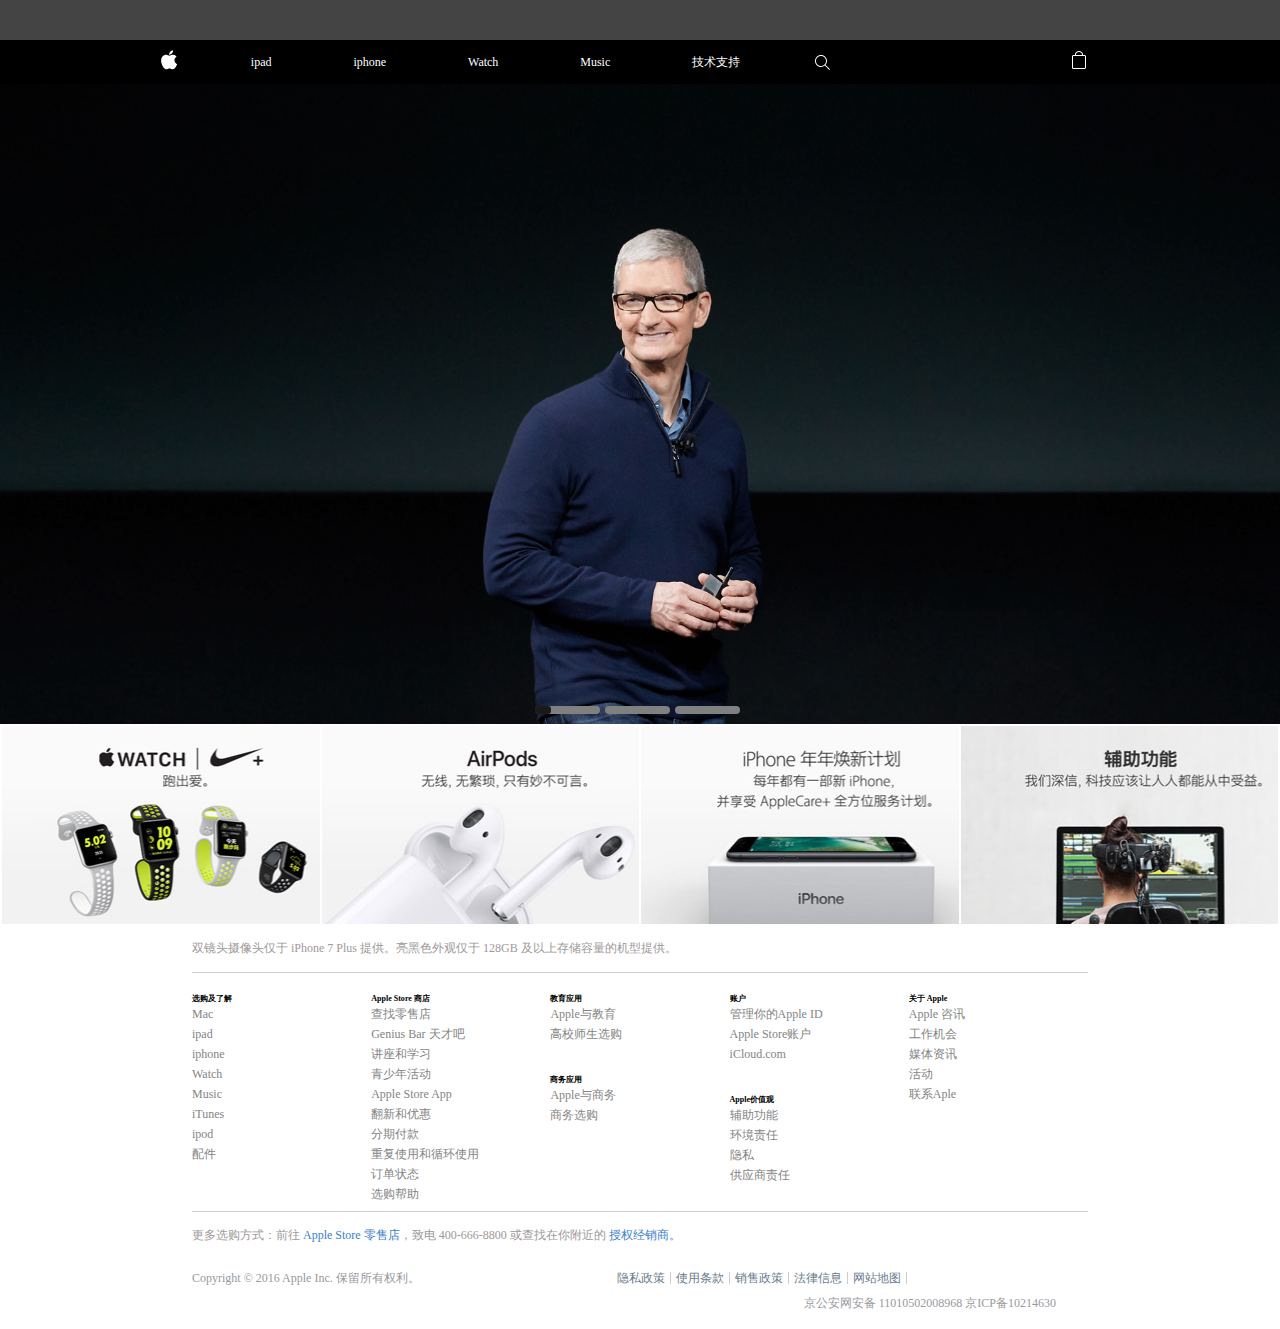
==== apple/index.html @ 45f14651 "fff" ====
<!doctype html>
<html lang="en">
<head>
    <meta charset="UTF-8">
    <meta name="viewport"
          content="width=device-width, user-scalable=no, initial-scale=1.0, maximum-scale=1.0, minimum-scale=1.0">
    <meta http-equiv="X-UA-Compatible" content="ie=edge">
    <title>Document</title>
    <link rel="stylesheet" href="css/less.css">
    <link rel="stylesheet" href="css/mian.css">
    <script src="jquery-3.1.0.js"></script>
    <script src="index.js"></script>
</head>
<body>
    <div class="head"></div>
    <header>
        <ul class="daohang">
            <li><a href=""></a></li>
            <li><a href="">Mac</a></li>
            <li><a href="">ipad</a></li>
            <li><a href="">iphone</a></li>
            <li><a href="">Watch</a></li>
            <li><a href="">Music</a></li>
            <li><a href="">技术支持</a></li>
            <li><a href=""></a></li>
            <li><a href=""></a></li>
        </ul>
    </header>

    <div class="container box">
        <div class="row">
            <div class="banner">
                <div class="imgbox">
                    <a href="" class="col-l-3 col-m-6 col-s-12 img1 img">
                        <!--<h1>Apple 特别活动</br>观看主题演讲。</h1>-->
                        </a>
                    <a href="" class="col-l-3 col-m-6 col-s-12 img2 img">
                        <!--<h1>iPhone</br>7，在此。</h1>-->
                    </a>
                    <a href="" class="col-l-3 col-m-6 col-s-12 img3 img">
                        <!--<h1 style="color:#333333;background: none">MacBook Pro</br>一身才华，一触，即发。</h1>-->
                    </a>
                </div>
                <div class="left">
                <div class="leftbtn">&lt;</div></div>
                <div class="right">
                <div class="rightbtn">&gt;</div></div>
                <div class="con">
                    <div class="active"><div class="progress"></div></div>
                    <div class="active"><div class="progress"></div></div>
                    <div class="active"><div class="progress"></div></div>
                </div>
            </div>
        </div>
    </div>
    <div class="container body">
        <div class="row">
            <div class="col-l-3 col-m-6 col-s-12 one five"> </div>
            <div class="col-l-3 col-m-6 col-s-12 two five"></div>
            <div class="col-l-3 col-m-6 col-s-12 three five"></div>
            <div class="col-l-3 col-m-6 col-s-12 four five"></div>
        </div>
    </div>
    <div class="foot">
        <div class="line">
            双镜头摄像头仅于 iPhone 7 Plus 提供。亮黑色外观仅于 128GB 及以上存储容量的机型提供。
        </div>
        <ul class="footer">
            <li>
                <h6>选购及了解</h6>
                <a href="">Mac</a>
                <a href="">ipad</a>
                <a href="">iphone</a>
                <a href="">Watch</a>
                <a href="">Music</a>
                <a href="">iTunes</a>
                <a href="">ipod</a>
                <a href="">配件</a>
            </li>
            <li>
                <h6>Apple Store 商店</h6>
                <a href="">查找零售店</a>
                <a href="">Genius Bar 天才吧</a>
                <a href="">讲座和学习</a>
                <a href="">青少年活动</a>
                <a href="">Apple Store App</a>
                <a href="">翻新和优惠</a>
                <a href="">分期付款</a>
                <a href="">重复使用和循环使用</a>
                <a href="">订单状态</a>
                <a href="">选购帮助</a>
            </li>
            <li class="big">
                <h6>教育应用</h6>
                <a href="">Apple与教育</a>
                <a href="">高校师生选购</a>
                <h6 style="margin-top:70px">商务应用</h6>
                <a href="">Apple与商务</a>
                <a href="">商务选购</a>
            </li>
            <li class="small">
                <h6>教育应用</h6>
                <a href="">Apple与教育</a>
                <a href="">高校师生选购</a>
            </li>
            <li class="small">
                <h6 style="margin-top:70px">商务应用</h6>
                <a href="">Apple与商务</a>
                <a href="">商务选购</a>
            </li>
            <li class="big">
                <h6>账户</h6>
                <a href="">管理你的Apple ID</a>
                <a href="">Apple Store账户</a>
                <a href="">iCloud.com</a>
                <h6 style="margin-top:90px">Apple价值观</h6>
                <a href="">辅助功能</a>
                <a href="">环境责任</a>
                <a href="">隐私</a>
                <a href="">供应商责任</a>
            </li>
            <li class="small" >
                <h6>账户</h6>
                <a href="">管理你的Apple ID</a>
                <a href="">Apple Store账户</a>
                <a href="">iCloud.com</a>
            </li>
            <li class="small">
                <h6 style="margin-top:90px">Apple价值观</h6>
                <a href="">辅助功能</a>
                <a href="">环境责任</a>
                <a href="">隐私</a>
                <a href="">供应商责任</a>
            </li>
            <li>
                <h6>关于 Apple</h6>
                <a href="">Apple 咨讯</a>
                <a href="">工作机会</a>
                <a href="">媒体资讯</a>
                <a href="">活动</a>
                <a href="">联系Aple</a>
            </li>
        </ul>
        <div class="line">
            更多选购方式：前往 <a href="">Apple Store 零售店</a>，致电 400-666-8800 或查找在你附近的 <a href="">授权经销商。</a>
        </div>
    </div>
    <div class="low">
        <span>Copyright © 2016 Apple Inc. 保留所有权利。</span>
        <a href="">隐私政策</a>
        <a href="">使用条款</a>
        <a href="">销售政策</a>
        <a href="">法律信息</a>
        <a href="">网站地图</a>
        <span>京公安网安备 11010502008968 京ICP备10214630</span>
    </div>
</body>
</html>
---- apple/css/less.css ----
* {
  box-sizing: border-box;
  margin: 0;
  padding: 0;
  list-style: none;
}
a {
  text-decoration: none;
}
.container {
  width: 735px;
}
.container > .row {
  width: 100%;
}
.container > .row:before,
.container > .row:after {
  content: "";
  display: block;
}
.container > .row:after {
  clear: both;
}
.container-fluid {
  width: 735px;
  margin: auto;
}
.container-fluid > .row {
  width: 100%;
}
.container-fluid > .row:before,
.container-fluid > .row:after {
  content: "";
  display: block;
}
.container-fluid > .row:after {
  clear: both;
}
header {
  width: 100%;
  height: 44px;
  margin: auto;
  background: #000;
}
.one {
  background: url("../img/nike_watch_small.jpg");
}
.two {
  background: url("../img/airpods_small.jpg");
}
.three {
  background: url("../img/iphone_upgrade_small.jpg");
}
.four {
  background: url("../img/accessibility_small.jpg");
}
.five {
  width: 325px;
  height: 200px;
  float: left;
}
.img {
  display: block;
  width: 100%;
  height: 100%;
  position: absolute;
  left: 0;
  top: 0;
}
.img1 {
  background: url("../img/event_small.jpg") no-repeat;
  background-size: cover;
  background-position: center;
}
.img2 {
  background: url("../img/iphone_large.jpg") no-repeat;
  background-color: #000;
  background-size: contain;
  background-position: center bottom;
  left: 100%;
}
.img3 {
  background: #fff url("../img/macbookpro_small.jpg") no-repeat;
  background-size: auto;
  background-position: center bottom;
  left: 100%;
}
.daohang {
  width: 100%;
  height: 44px;
  margin: auto;
  padding: 0 6%;
  background: #333333;
}
.daohang li {
  height: 100%;
  float: left;
  padding: 0 3%;
}
.daohang li a {
  display: none;
}
.daohang li:first-child {
  display: block;
  background-image: url("../img/2016-11-09_154320.png");
  background-repeat: no-repeat;
  background-position: center;
}
.daohang li:nth-last-child(2) {
  display: block;
  background-image: url("../img/svg+xml.svg");
  background-repeat: no-repeat;
  background-position: center;
}
.daohang li:last-child {
  display: block;
  float: right;
  background-repeat: no-repeat;
  background-image: url("../img/svg+xml2.svg");
}
.line {
  height: 47px;
  margin: auto;
  color: #9E9999;
  font-size: 10px;
  line-height: 47px;
  text-align: left;
  padding-left: 5%;
}
.line a {
  color: #3C80CC;
  font-size: 10px;
  text-decoration: none;
}
.line a:hover {
  color: #000;
  text-decoration: underline;
}
.foot {
  width: 100%;
  overflow: hidden;
  margin: auto;
  margin-top: 20px;
}
.footer {
  width: 70%;
  height: 350px;
  margin: 0 auto;
  border-top: 1px solid #ccc;
  padding-top: 20px;
}
.footer li {
  width: 100%;
  height: 14.333%;
  float: left;
  font-size: 12px;
  font-family: "微软雅黑";
  border-bottom: 1px solid #ccc;
}
.footer li a {
  float: left;
  line-height: 20px;
  display: block;
  width: 100%;
  height: 20px;
  text-align: left;
  color: #848484;
  text-decoration: none;
  display: none;
}
.footer li a:hover {
  text-decoration: underline;
  color: #000;
}
.footer li h6 {
  color: #000;
}
.low {
  width: 100%;
  height: 70px;
  margin: auto;
}
.low span {
  color: #99999E;
  font-size: 12px;
  font-family: "微软雅黑";
  text-align: left;
  line-height: 12px;
  float: left;
  padding: 1% 15%;
}
.low a {
  display: block;
  height: 12px;
  float: left;
  color: #6A7B8D;
  line-height: 12px;
  text-decoration: none;
  font-size: 12px;
  border-right: 1px solid #ccc;
  padding: 0 5px;
  margin-top: 1%;
}
.low a:hover {
  text-decoration: underline;
  color: #000;
}
.container > .row > .col-s-1 {
  float: left;
  width: 8.33333333%;
}
.container-fluid > .row > .col-s-1 {
  float: left;
  width: 8.33333333%;
}
.container > .row > .col-s-2 {
  float: left;
  width: 16.66666667%;
}
.container-fluid > .row > .col-s-2 {
  float: left;
  width: 16.66666667%;
}
.container > .row > .col-s-3 {
  float: left;
  width: 25%;
}
.container-fluid > .row > .col-s-3 {
  float: left;
  width: 25%;
}
.container > .row > .col-s-4 {
  float: left;
  width: 33.33333333%;
}
.container-fluid > .row > .col-s-4 {
  float: left;
  width: 33.33333333%;
}
.container > .row > .col-s-5 {
  float: left;
  width: 41.66666667%;
}
.container-fluid > .row > .col-s-5 {
  float: left;
  width: 41.66666667%;
}
.container > .row > .col-s-6 {
  float: left;
  width: 50%;
}
.container-fluid > .row > .col-s-6 {
  float: left;
  width: 50%;
}
.container > .row > .col-s-7 {
  float: left;
  width: 58.33333333%;
}
.container-fluid > .row > .col-s-7 {
  float: left;
  width: 58.33333333%;
}
.container > .row > .col-s-8 {
  float: left;
  width: 66.66666667%;
}
.container-fluid > .row > .col-s-8 {
  float: left;
  width: 66.66666667%;
}
.container > .row > .col-s-9 {
  float: left;
  width: 75%;
}
.container-fluid > .row > .col-s-9 {
  float: left;
  width: 75%;
}
.container > .row > .col-s-10 {
  float: left;
  width: 83.33333333%;
}
.container-fluid > .row > .col-s-10 {
  float: left;
  width: 83.33333333%;
}
.container > .row > .col-s-11 {
  float: left;
  width: 91.66666667%;
}
.container-fluid > .row > .col-s-11 {
  float: left;
  width: 91.66666667%;
}
.container > .row > .col-s-12 {
  float: left;
  width: 100%;
}
.container-fluid > .row > .col-s-12 {
  float: left;
  width: 100%;
}
.col-s-hide {
  display: none;
}
@media screen and (min-width: 735px) {
  .container {
    width: 100%;
  }
  .container > .row > .col-m-1 {
    float: left;
    width: 8.33333333%;
  }
  .container-fluid > .row > .col-m-1 {
    float: left;
    width: 8.33333333%;
  }
  .container > .row > .col-m-2 {
    float: left;
    width: 16.66666667%;
  }
  .container-fluid > .row > .col-m-2 {
    float: left;
    width: 16.66666667%;
  }
  .container > .row > .col-m-3 {
    float: left;
    width: 25%;
  }
  .container-fluid > .row > .col-m-3 {
    float: left;
    width: 25%;
  }
  .container > .row > .col-m-4 {
    float: left;
    width: 33.33333333%;
  }
  .container-fluid > .row > .col-m-4 {
    float: left;
    width: 33.33333333%;
  }
  .container > .row > .col-m-5 {
    float: left;
    width: 41.66666667%;
  }
  .container-fluid > .row > .col-m-5 {
    float: left;
    width: 41.66666667%;
  }
  .container > .row > .col-m-6 {
    float: left;
    width: 50%;
  }
  .container-fluid > .row > .col-m-6 {
    float: left;
    width: 50%;
  }
  .container > .row > .col-m-7 {
    float: left;
    width: 58.33333333%;
  }
  .container-fluid > .row > .col-m-7 {
    float: left;
    width: 58.33333333%;
  }
  .container > .row > .col-m-8 {
    float: left;
    width: 66.66666667%;
  }
  .container-fluid > .row > .col-m-8 {
    float: left;
    width: 66.66666667%;
  }
  .container > .row > .col-m-9 {
    float: left;
    width: 75%;
  }
  .container-fluid > .row > .col-m-9 {
    float: left;
    width: 75%;
  }
  .container > .row > .col-m-10 {
    float: left;
    width: 83.33333333%;
  }
  .container-fluid > .row > .col-m-10 {
    float: left;
    width: 83.33333333%;
  }
  .container > .row > .col-m-11 {
    float: left;
    width: 91.66666667%;
  }
  .container-fluid > .row > .col-m-11 {
    float: left;
    width: 91.66666667%;
  }
  .container > .row > .col-m-12 {
    float: left;
    width: 100%;
  }
  .container-fluid > .row > .col-m-12 {
    float: left;
    width: 100%;
  }
  .col-s-hide {
    display: block;
  }
  .col-l-hide {
    display: block;
  }
  .col-m-hide {
    display: none;
  }
  .one {
    background: url("../img/nike_watch_medium.jpg");
  }
  .two {
    background: url("../img/airpods_medium.jpg");
  }
  .three {
    background: url("../img/iphone_upgrade_medium.jpg");
  }
  .four {
    background: url("../img/accessibility_medium.jpg");
  }
  .img1 {
    background: url("../img/event_medium.jpg") no-repeat;
    background-size: cover;
    background-position: center;
  }
  .img2 {
    background: url("../img/iphone_large.jpg") no-repeat;
    background-color: #000;
    background-size: contain;
    background-position: center;
  }
  .img3 {
    background: #fff url("../img/macbookpro_medium.jpg") no-repeat;
    background-size: auto;
    background-position: center bottom;
  }
  .daohang {
    width: 100%;
    height: 44px;
    margin: auto;
    padding: 0 8%;
    background: #000;
  }
  .daohang li {
    height: 100%;
    float: left;
    padding: 0 3%;
  }
  .daohang li a {
    color: #fff;
    font-size: 12px;
    line-height: 44px;
    text-align: center;
    font-family: "微软雅黑";
    display: block;
    height: 100%;
  }
  .daohang li:first-child {
    background-image: url("../img/svg+xml.svg");
    background-repeat: no-repeat;
  }
  .daohang li:nth-child(2) {
    display: none;
  }
  .daohang li:nth-last-child(2) {
    background-image: url("../img/svg+xml1.svg");
    background-repeat: no-repeat;
  }
  .daohang li:last-child {
    background-repeat: no-repeat;
    background-image: url("../img/svg+xml2.svg");
  }
  .line {
    height: 47px;
    margin: auto;
    color: #9E9999;
    font-size: 12px;
    line-height: 47px;
    text-align: left;
    padding-left: 15%;
  }
  .line a {
    color: #3C80CC;
    font-size: 12px;
    text-decoration: none;
  }
  .line a:hover {
    color: #000;
    text-decoration: underline;
  }
  .foot {
    width: 100%;
    overflow: hidden;
    margin: auto;
    margin-top: 0px;
  }
  .footer {
    width: 70%;
    height: 240px;
    margin: 0 auto;
    border-top: 1px solid #ccc;
    padding-top: 20px;
  }
  .footer li {
    width: 20%;
    height: 100%;
    float: left;
    font-size: 12px;
    font-family: "微软雅黑";
  }
  .footer li a {
    float: left;
    line-height: 20px;
    display: block;
    width: 100%;
    height: 20px;
    text-align: left;
    color: #848484;
    text-decoration: none;
  }
  .footer li a:hover {
    text-decoration: underline;
    color: #000;
  }
  .footer li h6 {
    color: #000;
  }
  .low {
    width: 100%;
    height: 70px;
    margin: auto;
  }
  .low span {
    color: #99999E;
    font-size: 12px;
    font-family: "微软雅黑";
    text-align: left;
    line-height: 12px;
    float: left;
    padding: 1% 15%;
  }
  .low a {
    display: block;
    height: 12px;
    float: left;
    color: #6A7B8D;
    line-height: 12px;
    text-decoration: none;
    font-size: 12px;
    border-right: 1px solid #ccc;
    padding: 0 5px;
    margin-top: 1%;
  }
  .low a:hover {
    text-decoration: underline;
    color: #000;
  }
}
@media screen and (min-width: 1075px) {
  .container {
    width: 100%;
  }
  .container > .row > .col-l-1 {
    float: left;
    width: 8.33333333%;
  }
  .container-fluid > .row > .col-l-1 {
    float: left;
    width: 8.33333333%;
  }
  .container > .row > .col-l-2 {
    float: left;
    width: 16.66666667%;
  }
  .container-fluid > .row > .col-l-2 {
    float: left;
    width: 16.66666667%;
  }
  .container > .row > .col-l-3 {
    float: left;
    width: 25%;
  }
  .container-fluid > .row > .col-l-3 {
    float: left;
    width: 25%;
  }
  .container > .row > .col-l-4 {
    float: left;
    width: 33.33333333%;
  }
  .container-fluid > .row > .col-l-4 {
    float: left;
    width: 33.33333333%;
  }
  .container > .row > .col-l-5 {
    float: left;
    width: 41.66666667%;
  }
  .container-fluid > .row > .col-l-5 {
    float: left;
    width: 41.66666667%;
  }
  .container > .row > .col-l-6 {
    float: left;
    width: 50%;
  }
  .container-fluid > .row > .col-l-6 {
    float: left;
    width: 50%;
  }
  .container > .row > .col-l-7 {
    float: left;
    width: 58.33333333%;
  }
  .container-fluid > .row > .col-l-7 {
    float: left;
    width: 58.33333333%;
  }
  .container > .row > .col-l-8 {
    float: left;
    width: 66.66666667%;
  }
  .container-fluid > .row > .col-l-8 {
    float: left;
    width: 66.66666667%;
  }
  .container > .row > .col-l-9 {
    float: left;
    width: 75%;
  }
  .container-fluid > .row > .col-l-9 {
    float: left;
    width: 75%;
  }
  .container > .row > .col-l-10 {
    float: left;
    width: 83.33333333%;
  }
  .container-fluid > .row > .col-l-10 {
    float: left;
    width: 83.33333333%;
  }
  .container > .row > .col-l-11 {
    float: left;
    width: 91.66666667%;
  }
  .container-fluid > .row > .col-l-11 {
    float: left;
    width: 91.66666667%;
  }
  .container > .row > .col-l-12 {
    float: left;
    width: 100%;
  }
  .container-fluid > .row > .col-l-12 {
    float: left;
    width: 100%;
  }
  .col-s-hide {
    display: block;
  }
  .col-m-hide {
    display: block;
  }
  .col-l-hide {
    display: none;
  }
  .one {
    background: url("../img/nike_watch_large.jpg");
  }
  .two {
    background: url("../img/airpods_large.jpg");
  }
  .three {
    background: url("../img/iphone_upgrade_large.jpg");
  }
  .four {
    background: url("../img/accessibility_large.jpg");
  }
  .img1 {
    background: url("../img/event_large.jpg") no-repeat;
    background-size: cover;
    background-position: center;
  }
  .img2 {
    background: url("../img/iphone_large.jpg") no-repeat;
    background-color: #000;
    background-size: contain;
    background-position: center;
  }
  .img3 {
    background: #fff url("../img/macbookpro_large.jpg") no-repeat;
    background-size: contain ;
    background-position: center bottom;
  }
  .daohang {
    width: 100%;
    height: 44px;
    margin: auto;
    padding: 0 10%;
    background: #000;
  }
  .daohang li {
    height: 100%;
    float: left;
    padding: 0 4%;
  }
  .daohang li a {
    color: #fff;
    font-size: 12px;
    line-height: 44px;
    text-align: center;
    font-family: "微软雅黑";
    display: block;
    height: 100%;
  }
  .daohang li:first-child {
    background-image: url("../img/svg+xml.svg");
    background-repeat: no-repeat;
  }
  .daohang li:nth-child(2) {
    display: none;
  }
  .daohang li:nth-last-child(2) {
    background-image: url("../img/svg+xml1.svg");
    background-repeat: no-repeat;
  }
  .daohang li:last-child {
    background-repeat: no-repeat;
    background-image: url("../img/svg+xml2.svg");
  }
  .footer li {
    width: 20%;
    height: 100%;
    float: left;
    font-size: 12px;
    font-family: "微软雅黑";
  }
  .footer li a {
    float: left;
    line-height: 20px;
    display: block;
    width: 100%;
    height: 20px;
    text-align: left;
    color: #848484;
    text-decoration: none;
  }
  .footer li a:hover {
    text-decoration: underline;
    color: #000;
  }
  .footer li h6 {
    color: #000;
  }
  .low {
    width: 100%;
    height: 70px;
    margin: auto;
  }
  .low span {
    color: #99999E;
    font-size: 12px;
    font-family: "微软雅黑";
    text-align: left;
    line-height: 12px;
    float: left;
    padding: 1% 15%;
  }
  .low a {
    display: block;
    height: 12px;
    float: left;
    color: #6A7B8D;
    line-height: 12px;
    text-decoration: none;
    font-size: 12px;
    border-right: 1px solid #ccc;
    padding: 0 5px;
    margin-top: 1%;
  }
  .low a:hover {
    text-decoration: underline;
    color: #000;
  }
}
---- apple/css/mian.css ----
*{
    margin: 0;padding: 0;list-style: none;box-sizing: border-box;
}

.head{
    width:100%;
    height:40px;
    margin: auto;
    background: #444;
}
.box{
    width:100%;
    height: 640px;
    margin: auto;
    background: red;
    position: relative;
}
.banner{
    height: 640px;
    background: #000;
    margin: auto;
    position: relative;
}
.imgbox{
    width:100%;
    height:100%;
    float: left;
    overflow: hidden;
    position: relative;
}
.imgbox h1{
    text-align: center;
    line-height: 50px;
    text-decoration: none;
    background: #000;
    position: absolute;
    top: 0px;
    left: 0;
    right: 0;
    margin: auto;
    color: #fff;
    font-family: "微软雅黑";
    font-weight: 500;
    background: none;
}
.left{
    width:20%;
    height:100%;
    float: left;
    position: absolute;
    top:0;
    left:0;
    z-index:99;
}
.leftbtn{
    width: 68px;
    height: 68px;
    border-radius: 50%;
    position: absolute;
    top: 0;
    bottom: 0;
    margin: auto 0;
    background: #061011;
    color: #B5B5B5;
    font-size: 25px;
    text-align: center;
    line-height: 68px;
    font-weight: bold;
    cursor: pointer;
    left: 10px;
    opacity: 0;
    transition: opacity 1s ease;
}
.left:hover >.leftbtn{
    opacity: .5;
}
.right{
    width:20%;
    height:100%;
    float: right;
    position: absolute;
    right:0;
    top:0;
    z-index:99;
}
.rightbtn{
    width: 68px;
    height: 68px;
    border-radius: 50%;
    position: absolute;
    top: 0;
    bottom: 0;
    margin: auto 0;
    background: #061011;
    color: #B5B5B5;
    font-size: 25px;
    text-align: center;
    line-height: 68px;
    font-weight: bold;
    cursor: pointer;
    right: 10px;
    opacity: 0;
    transition: opacity 1s ease;
}
.right:hover >.rightbtn{
    opacity:.5;
}
.con{
    height: 8px;
    width: 210px;
    position: absolute;
    bottom: 10px;
    left: 0;
    right: 0;
    margin: auto;
    background: none;
    z-index:99;
}
.active{
    width: 65px;
    height: 100%;
    float: left;
    margin-right: 5px;
    background: #808080;
    border-radius: 4px;
}
.progress{
    width:0%;
    height:100%;
    background: #1A1A1A;
    border-radius: 3px;
}
.body{
    width:100%;
    height: 200px;
    border: 1px solid #fff;
    margin: auto;
}
div[class*="col"]{
    width: 325px;
    height: 200px;
    float: left;
    border: 1px solid #fff;
}
.small{
    display: none;
}
.big{
    display: block;
}
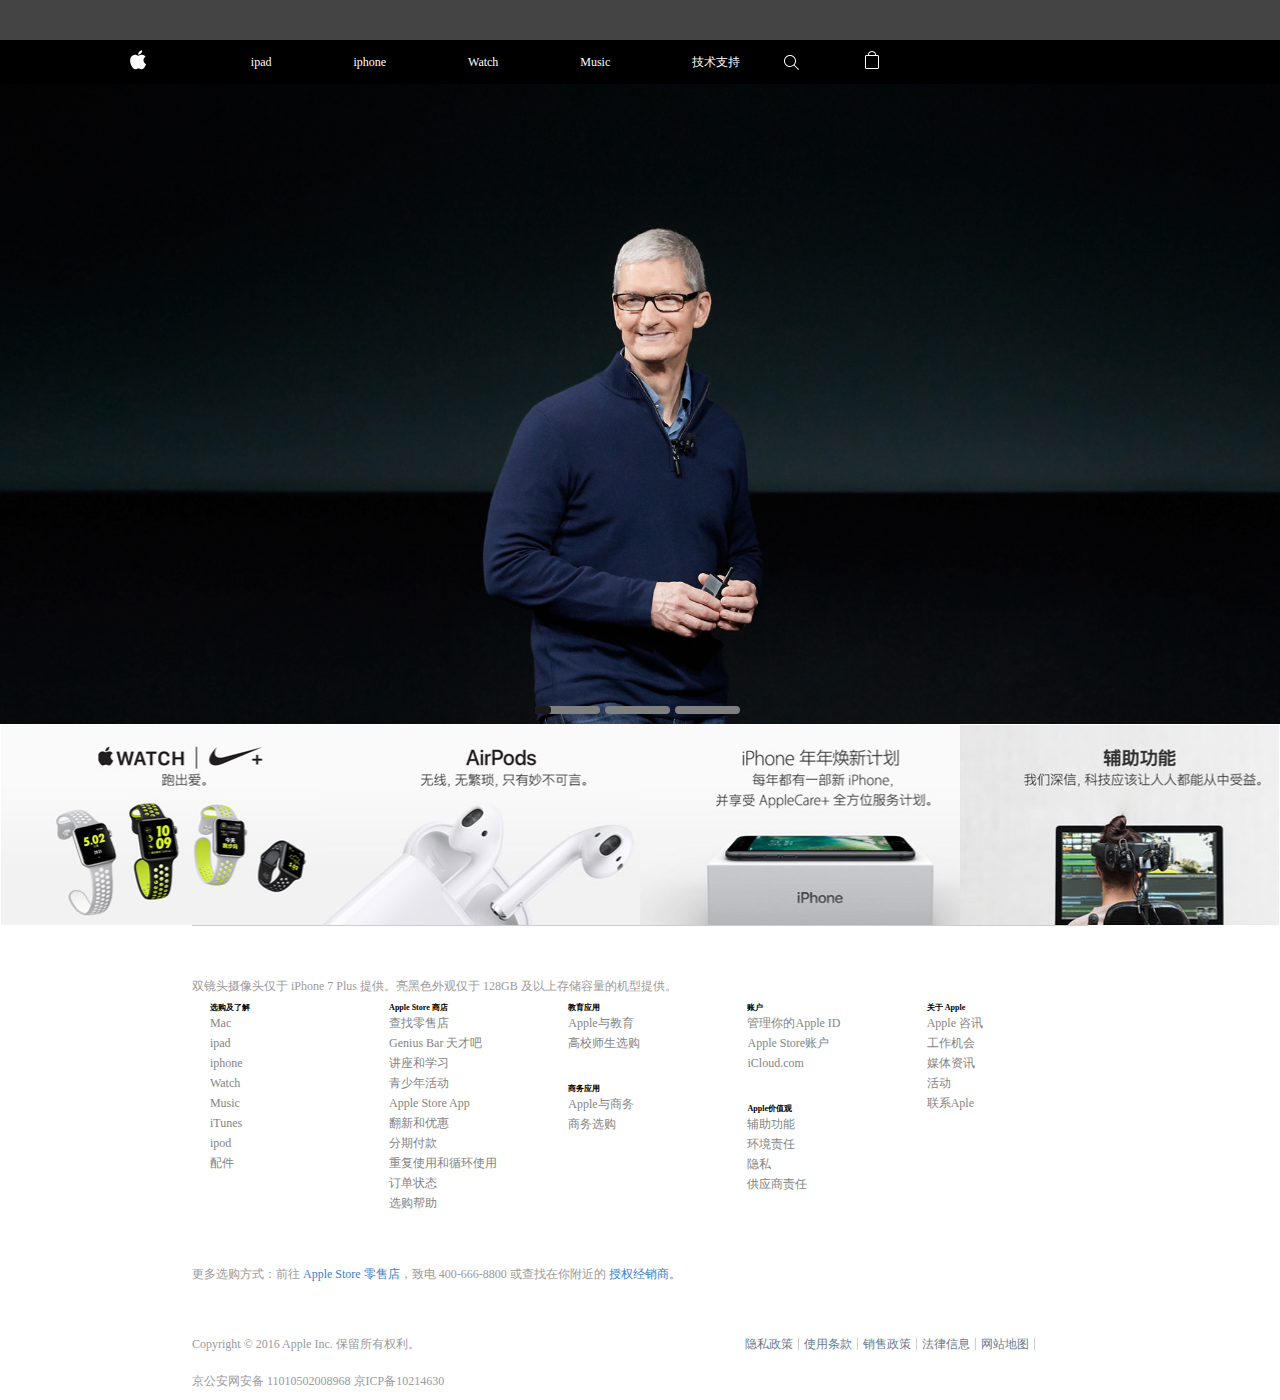
==== commit f9b73938: "fff" ====
--- a/apple/index.html
+++ b/apple/index.html
@@ -25,6 +25,34 @@
             <li><a href=""></a></li>
             <li><a href=""></a></li>
         </ul>
+        <div class="small">
+            <div class="menu option">
+                <a href="#" class="caidan">
+                    <img src="img/2016-11-09_154320.png" alt="" style="margin-top:10px;">
+                </a>
+                <div class="son">
+                    <a href="">Mac</a>
+                    <a href="">iPad</a>
+                    <a href="">iphone</a>
+                    <a href="">Watch</a>
+                    <a href="">Music</a>
+                    <a href="">技术支持</a>
+                    <input type="text" value="搜索apple.com">
+                </div>
+            </div>
+            <div class="logo option">
+                <a href="" class="logos">
+                    <div align="center">
+                    <img src="img/svg+xml.svg" alt=""></div>
+                </a>
+            </div>
+            <div class="bag option">
+                <a href="" class="bags">
+                    <div align="right">
+                    <img src="img/svg+xml2.svg" alt=""></div>
+                </a>
+            </div>
+        </div>
     </header>
 
     <div class="container box">
@@ -90,7 +118,7 @@
                 <a href="">订单状态</a>
                 <a href="">选购帮助</a>
             </li>
-            <li class="big">
+            <li>
                 <h6>教育应用</h6>
                 <a href="">Apple与教育</a>
                 <a href="">高校师生选购</a>
@@ -98,17 +126,7 @@
                 <a href="">Apple与商务</a>
                 <a href="">商务选购</a>
             </li>
-            <li class="small">
-                <h6>教育应用</h6>
-                <a href="">Apple与教育</a>
-                <a href="">高校师生选购</a>
-            </li>
-            <li class="small">
-                <h6 style="margin-top:70px">商务应用</h6>
-                <a href="">Apple与商务</a>
-                <a href="">商务选购</a>
-            </li>
-            <li class="big">
+            <li>
                 <h6>账户</h6>
                 <a href="">管理你的Apple ID</a>
                 <a href="">Apple Store账户</a>
@@ -119,19 +137,6 @@
                 <a href="">隐私</a>
                 <a href="">供应商责任</a>
             </li>
-            <li class="small" >
-                <h6>账户</h6>
-                <a href="">管理你的Apple ID</a>
-                <a href="">Apple Store账户</a>
-                <a href="">iCloud.com</a>
-            </li>
-            <li class="small">
-                <h6 style="margin-top:90px">Apple价值观</h6>
-                <a href="">辅助功能</a>
-                <a href="">环境责任</a>
-                <a href="">隐私</a>
-                <a href="">供应商责任</a>
-            </li>
             <li>
                 <h6>关于 Apple</h6>
                 <a href="">Apple 咨讯</a>
@@ -141,18 +146,83 @@
                 <a href="">联系Aple</a>
             </li>
         </ul>
+
+        <!--小屏-->
+        <ul class="smallfoot">
+            <li class="list"><span>选购及了解</span></li>
+            <ul class="word">
+                <li><a href="">Mac</a></li>
+                <li><a href="">ipad</a></li>
+                <li><a href="">iphone</a></li>
+                <li><a href="">Music</a></li>
+                <li><a href="">iTunes</a></li>
+                <li><a href="">iPod</a></li>
+                <li><a href="">配件</a></li>
+            </ul>
+
+            <li class="list"><span>Apple Store 商店</span></li>
+                <ul class="word">
+                    <li><a href="">查找零售店</a></li>
+                    <li><a href="">Genius Bar 天才吧</a></li>
+                    <li><a href="">讲座和学习</a></li>
+                    <li><a href="">青少年活动</a></li>
+                    <li><a href="">Apple Store App</a></li>
+                    <li><a href="">翻新和优惠</a></li>
+                    <li><a href="">分期付款</a></li>
+                    <li><a href="">重复使用和循环使用</a></li>
+                    <li><a href="">订单状态</a></li>
+                    <li><a href="">选购帮助</a></li>
+                </ul>
+
+            <li class="list"><span>教育应用</span></li>
+                <ul class="word">
+                    <li><a href="">Apple 与教育</a></li>
+                    <li><a href="">高校师生选购</a></li>
+                </ul>
+
+            <li class="list"><span>商务应用</span></li>
+                <ul class="word">
+                    <li><a href="">Apple 与教育</a></li>
+                    <li><a href="">商务选购</a></li>
+                </ul>
+
+            <li class="list"><span>账户</span></li>
+                <ul class="word">
+                    <li><a href="">管理你的Apple ID</a></li>
+                    <li><a href="">Apple Store 账户</a></li>
+                    <li><a href="">iCloud.com</a></li>
+                </ul>
+
+            <li class="list"><span>Apple 价值观</span></li>
+                <ul class="word">
+                    <li><a href="">辅助功能</a></li>
+                    <li><a href="">环境责任</a></li>
+                    <li><a href="">隐私</a></li>
+                    <li><a href="">供应商责任</a></li>
+                </ul>
+
+            <li class="list"><span>关于 Apple</span></li>
+                <ul class="word">
+                    <li><a href="">Apple资讯</a></li>
+                    <li><a href="">工作机会</a></li>
+                    <li><a href="">媒体资讯</a></li>
+                    <li><a href="">活动</a></li>
+                    <li><a href="">联系Apple</a></li>
+                </ul>
+
+        </ul>
         <div class="line">
             更多选购方式：前往 <a href="">Apple Store 零售店</a>，致电 400-666-8800 或查找在你附近的 <a href="">授权经销商。</a>
         </div>
     </div>
     <div class="low">
-        <span>Copyright © 2016 Apple Inc. 保留所有权利。</span>
-        <a href="">隐私政策</a>
+        <p>Copyright © 2016 Apple Inc. 保留所有权利。</p>
+        <a href="" style="margin-left:10%">隐私政策</a>
         <a href="">使用条款</a>
         <a href="">销售政策</a>
         <a href="">法律信息</a>
         <a href="">网站地图</a>
-        <span>京公安网安备 11010502008968 京ICP备10214630</span>
+        <p>京公安网安备 11010502008968 京ICP备10214630</p>
     </div>
 </body>
 </html>--- a/apple/css/less.css
+++ b/apple/css/less.css
@@ -8,7 +8,7 @@
   text-decoration: none;
 }
 .container {
-  width: 735px;
+  width: 100%;
 }
 .container > .row {
   width: 100%;
@@ -58,6 +58,21 @@
   width: 325px;
   height: 200px;
   float: left;
+}
+.banner {
+  width: 100%;
+  height: 640px;
+  background: #000;
+  margin: auto;
+  position: relative;
+  overflow: hidden;
+}
+.imgbox {
+  width: 100%;
+  height: 100%;
+  float: left;
+  overflow: hidden;
+  position: relative;
 }
 .img {
   display: block;
@@ -86,50 +101,80 @@
   left: 100%;
 }
 .daohang {
+  display: none;
+}
+.small {
+  display: block;
   width: 100%;
   height: 44px;
-  margin: auto;
-  padding: 0 6%;
-  background: #333333;
-}
-.daohang li {
+  background: #333;
+}
+.small .option {
+  width: 33.333%;
+  height: 44px;
+  float: left;
+  padding: 0 5%;
+}
+.small .option a {
+  display: block;
+  float: left;
+  width: 44px;
+  height: 44px;
+}
+.caidan {
+  width: 100%;
+  position: relative;
+}
+.son {
+  display: none;
+  width: 100%;
   height: 100%;
-  float: left;
-  padding: 0 3%;
-}
-.daohang li a {
-  display: none;
-}
-.daohang li:first-child {
+  background: #000000;
+  padding-left: 50px;
+  z-index: 999;
+  position: absolute;
+  top: 84px;
+  left: 0;
+}
+.menu .son a {
+  width: 100%;
+  height: 44px;
+  border-bottom: 1px solid #666;
+  float: left;
+  color: #fff;
+  text-align: left;
+  line-height: 34px;
+  font-size: 20px;
+  font-family: "微软雅黑";
   display: block;
-  background-image: url("../img/2016-11-09_154320.png");
-  background-repeat: no-repeat;
-  background-position: center;
-}
-.daohang li:nth-last-child(2) {
-  display: block;
-  background-image: url("../img/svg+xml.svg");
-  background-repeat: no-repeat;
-  background-position: center;
-}
-.daohang li:last-child {
-  display: block;
-  float: right;
-  background-repeat: no-repeat;
-  background-image: url("../img/svg+xml2.svg");
+  padding: 10px 0;
+  border-bottom: 1px solid #999;
+}
+.menu .son input {
+  width: 100%;
+  height: 44px;
+  border: none;
+  border-bottom: 1px solid #666;
+  float: left;
+  color: #fff;
+  text-align: left;
+  line-height: 44px;
+  font-size: 20px;
+  font-family: "微软雅黑";
+  background: #000;
 }
 .line {
+  width: 100%;
   height: 47px;
-  margin: auto;
   color: #9E9999;
-  font-size: 10px;
-  line-height: 47px;
+  font-size: 8px;
+  line-height: 17px;
   text-align: left;
-  padding-left: 5%;
+  padding: 2% 5%;
 }
 .line a {
   color: #3C80CC;
-  font-size: 10px;
+  font-size: 8px;
   text-decoration: none;
 }
 .line a:hover {
@@ -143,51 +188,74 @@
   margin-top: 20px;
 }
 .footer {
-  width: 70%;
-  height: 350px;
+  display: none;
+}
+.smallfoot {
+  display: block;
+  width: 100%;
+  height: 480px;
   margin: 0 auto;
   border-top: 1px solid #ccc;
   padding-top: 20px;
 }
-.footer li {
-  width: 100%;
-  height: 14.333%;
-  float: left;
-  font-size: 12px;
-  font-family: "微软雅黑";
+.smallfoot .list {
+  width: 90%;
+  height: 40px;
+  float: left;
+  margin: auto;
   border-bottom: 1px solid #ccc;
-}
-.footer li a {
-  float: left;
-  line-height: 20px;
+  padding: 0 3%;
+  margin: 2% 3%;
+}
+.smallfoot .list span {
+  float: left;
+  line-height: 40px;
   display: block;
+  width: 100%;
+  height: 40px;
+  text-align: left;
+  color: #666;
+}
+.smallfoot .list span:hover {
+  font-weight: bold;
+  color: #666;
+}
+.word {
+  width: 100%;
+  display: none;
+  margin: auto;
+}
+.word li {
+  width: 100%;
+  height: 20px;
+  float: left;
+}
+.word li a {
   width: 100%;
   height: 20px;
   text-align: left;
-  color: #848484;
-  text-decoration: none;
-  display: none;
-}
-.footer li a:hover {
+  float: left;
+  line-height: 20px;
+  color: #ccc;
+  font-size: 10px;
+  padding: 0 6%;
+}
+.word li a:hover {
+  color: #666;
   text-decoration: underline;
-  color: #000;
-}
-.footer li h6 {
-  color: #000;
 }
 .low {
   width: 100%;
-  height: 70px;
+  height: 120px;
   margin: auto;
 }
-.low span {
+.low p {
   color: #99999E;
   font-size: 12px;
   font-family: "微软雅黑";
   text-align: left;
   line-height: 12px;
-  float: left;
-  padding: 1% 15%;
+  padding: 3% 22%;
 }
 .low a {
   display: block;
@@ -196,10 +264,10 @@
   color: #6A7B8D;
   line-height: 12px;
   text-decoration: none;
-  font-size: 12px;
+  font-size: 10px;
   border-right: 1px solid #ccc;
-  padding: 0 5px;
-  margin-top: 1%;
+  padding: 0 3%;
+  margin-bottom: 1%;
 }
 .low a:hover {
   text-decoration: underline;
@@ -424,6 +492,20 @@
   }
   .four {
     background: url("../img/accessibility_medium.jpg");
+  }
+  .banner {
+    width: 100%;
+    height: 640px;
+    background: #000;
+    margin: auto;
+    position: relative;
+  }
+  .imgbox {
+    width: 100%;
+    height: 100%;
+    float: left;
+    overflow: hidden;
+    position: relative;
   }
   .img1 {
     background: url("../img/event_medium.jpg") no-repeat;
@@ -441,17 +523,21 @@
     background-size: auto;
     background-position: center bottom;
   }
+  .small {
+    display: none;
+  }
   .daohang {
+    display: block;
     width: 100%;
     height: 44px;
     margin: auto;
-    padding: 0 8%;
+    padding: 0 12%;
     background: #000;
   }
   .daohang li {
     height: 100%;
     float: left;
-    padding: 0 3%;
+    padding: 0 4%;
   }
   .daohang li a {
     color: #fff;
@@ -480,15 +566,16 @@
   .line {
     height: 47px;
     margin: auto;
+    float: left;
     color: #9E9999;
     font-size: 12px;
     line-height: 47px;
     text-align: left;
-    padding-left: 15%;
+    padding: 3% 5%;
   }
   .line a {
     color: #3C80CC;
-    font-size: 12px;
+    font-size: 10px;
     text-decoration: none;
   }
   .line a:hover {
@@ -497,22 +584,27 @@
   }
   .foot {
     width: 100%;
+    height: 400px;
     overflow: hidden;
     margin: auto;
     margin-top: 0px;
   }
+  .smallfoot {
+    display: none;
+  }
   .footer {
-    width: 70%;
-    height: 240px;
+    display: block;
+    width: 90%;
     margin: 0 auto;
     border-top: 1px solid #ccc;
-    padding-top: 20px;
+    padding: 3% 0;
+    margin-top: 10%;
   }
   .footer li {
     width: 20%;
-    height: 100%;
-    float: left;
-    font-size: 12px;
+    height: 80%;
+    float: left;
+    font-size: 10px;
     font-family: "微软雅黑";
   }
   .footer li a {
@@ -534,17 +626,16 @@
   }
   .low {
     width: 100%;
-    height: 70px;
     margin: auto;
   }
-  .low span {
+  .low p {
     color: #99999E;
     font-size: 12px;
     font-family: "微软雅黑";
     text-align: left;
-    line-height: 12px;
-    float: left;
-    padding: 1% 15%;
+    line-height: 10px;
+    float: left;
+    padding: 1% 5%;
   }
   .low a {
     display: block;
@@ -684,6 +775,20 @@
   .four {
     background: url("../img/accessibility_large.jpg");
   }
+  .banner {
+    width: 100%;
+    height: 640px;
+    background: #000;
+    margin: auto;
+    position: relative;
+  }
+  .imgbox {
+    width: 100%;
+    height: 100%;
+    float: left;
+    overflow: hidden;
+    position: relative;
+  }
   .img1 {
     background: url("../img/event_large.jpg") no-repeat;
     background-size: cover;
@@ -700,7 +805,11 @@
     background-size: contain ;
     background-position: center bottom;
   }
+  .small {
+    display: none;
+  }
   .daohang {
+    display: block;
     width: 100%;
     height: 44px;
     margin: auto;
@@ -736,12 +845,41 @@
     background-repeat: no-repeat;
     background-image: url("../img/svg+xml2.svg");
   }
+  .line {
+    height: 47px;
+    margin: auto;
+    float: left;
+    color: #9E9999;
+    font-size: 12px;
+    line-height: 47px;
+    text-align: left;
+    padding-left: 15%;
+  }
+  .line a {
+    color: #3C80CC;
+    font-size: 12px;
+    text-decoration: none;
+  }
+  .line a:hover {
+    color: #000;
+    text-decoration: underline;
+  }
+  .footer {
+    display: block;
+    width: 70%;
+    margin: 0 auto;
+    padding: 5% 0;
+  }
   .footer li {
     width: 20%;
     height: 100%;
     float: left;
     font-size: 12px;
     font-family: "微软雅黑";
+    padding: 0 2%;
+  }
+  .smallfoot {
+    display: none;
   }
   .footer li a {
     float: left;
@@ -765,7 +903,7 @@
     height: 70px;
     margin: auto;
   }
-  .low span {
+  .low p {
     color: #99999E;
     font-size: 12px;
     font-family: "微软雅黑";
--- a/apple/css/mian.css
+++ b/apple/css/mian.css
@@ -8,26 +8,7 @@
     margin: auto;
     background: #444;
 }
-.box{
-    width:100%;
-    height: 640px;
-    margin: auto;
-    background: red;
-    position: relative;
-}
-.banner{
-    height: 640px;
-    background: #000;
-    margin: auto;
-    position: relative;
-}
-.imgbox{
-    width:100%;
-    height:100%;
-    float: left;
-    overflow: hidden;
-    position: relative;
-}
+
 .imgbox h1{
     text-align: center;
     line-height: 50px;
@@ -67,7 +48,7 @@
     line-height: 68px;
     font-weight: bold;
     cursor: pointer;
-    left: 10px;
+    left: 5%;
     opacity: 0;
     transition: opacity 1s ease;
 }
@@ -98,7 +79,7 @@
     line-height: 68px;
     font-weight: bold;
     cursor: pointer;
-    right: 10px;
+    right: 5%;
     opacity: 0;
     transition: opacity 1s ease;
 }
@@ -136,15 +117,9 @@
     border: 1px solid #fff;
     margin: auto;
 }
-div[class*="col"]{
-    width: 325px;
-    height: 200px;
-    float: left;
-    border: 1px solid #fff;
-}
-.small{
-    display: none;
-}
-.big{
-    display: block;
-}+/*div[class*="col"]{*/
+    /*width: 325px;*/
+    /*height: 200px;*/
+    /*float: left;*/
+    /*border: 1px solid #fff;*/
+/*}*/